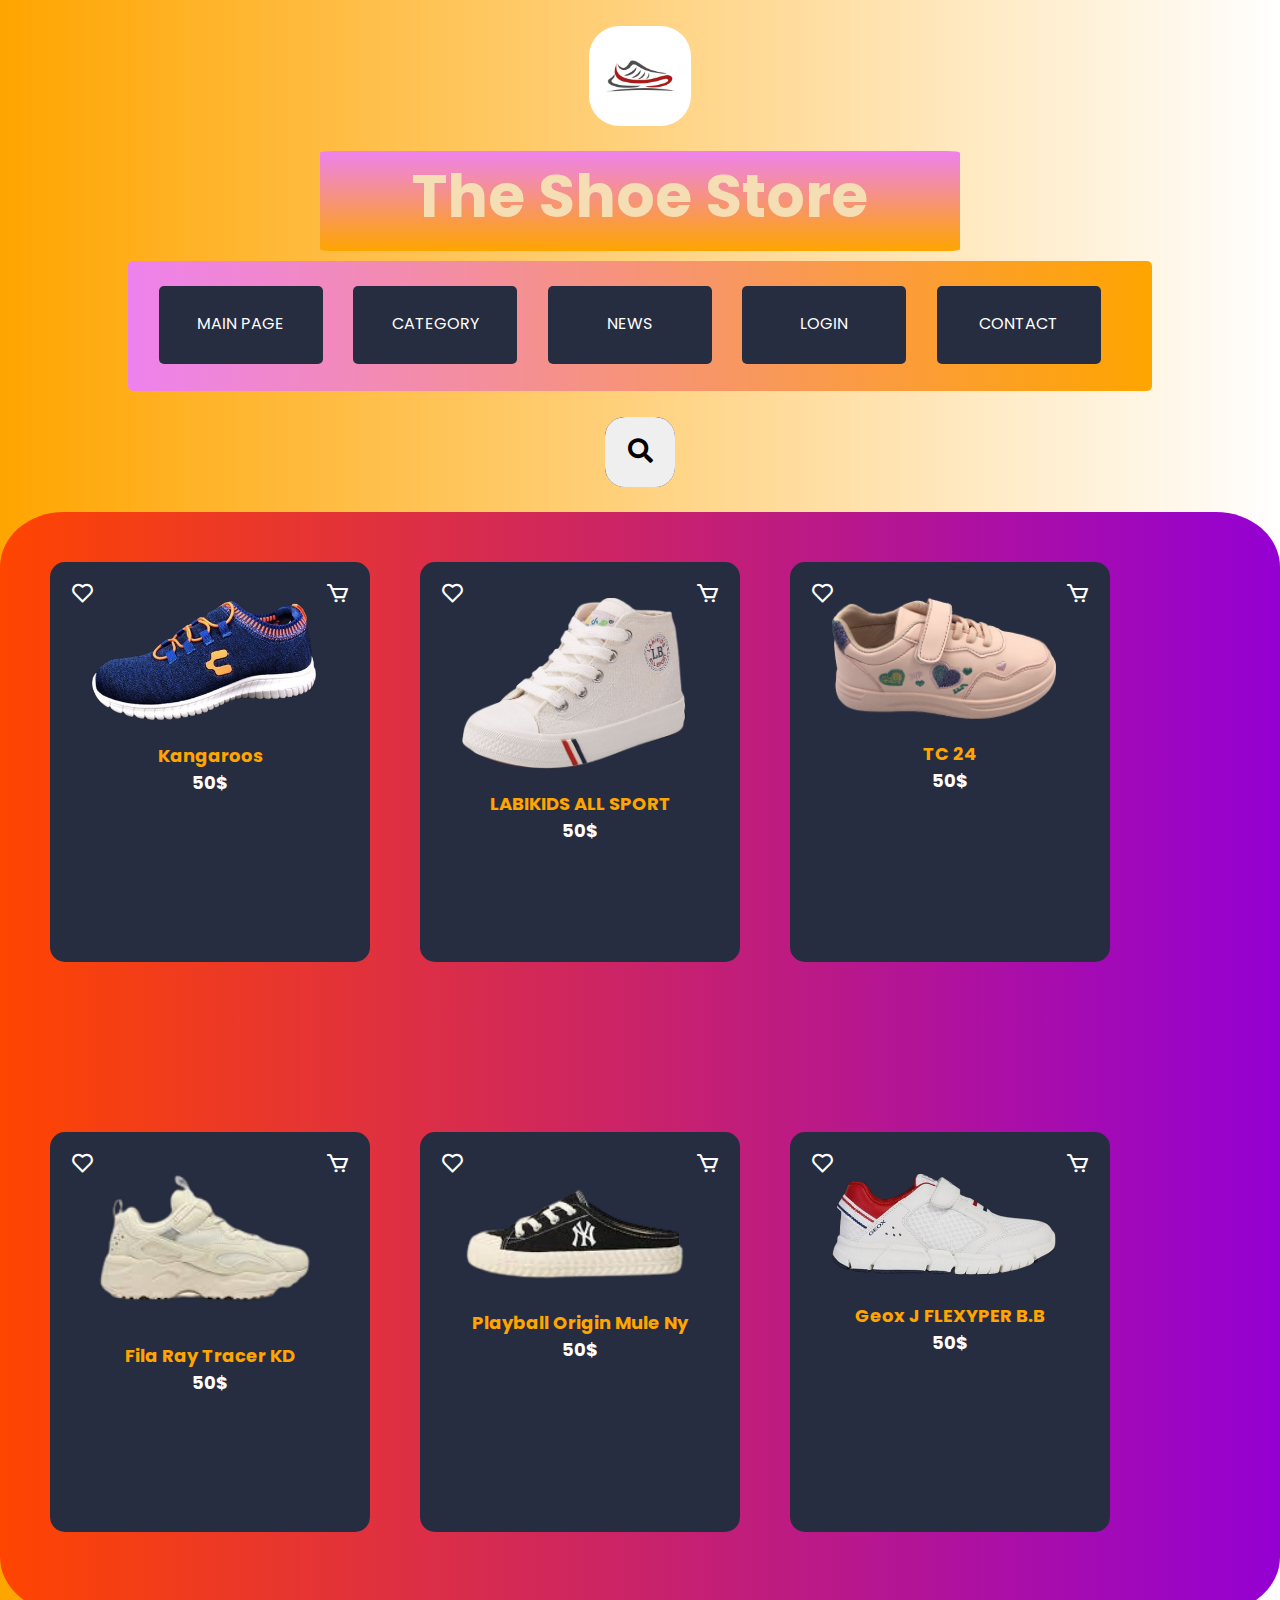
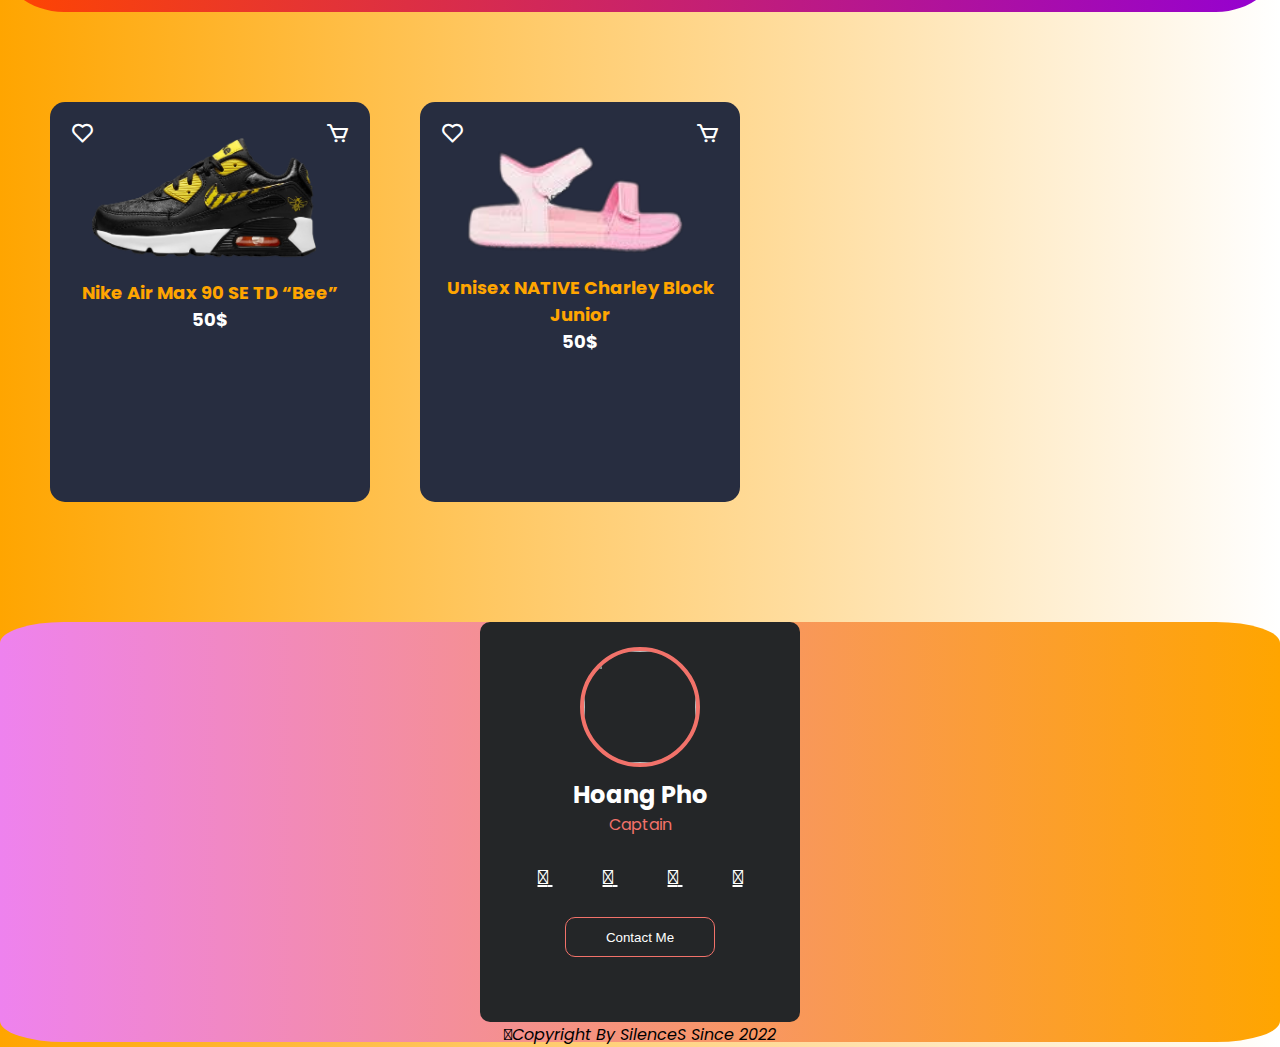
==== PAGE/Children-Page.html @ 495cd7e1 "first-commit" ====
<!DOCTYPE html>
<html>
<head>
	<meta charset="utf-8">
	<meta name="viewport" content="width=device-width, initial-scale=1">
	<title>Children</title>
	<link rel="stylesheet" type="text/css" href="../CSS/style.css">
	<link href='https://unpkg.com/boxicons@2.1.2/css/boxicons.min.css' rel='stylesheet'>
	<script src="https://kit.fontawesome.com/a3de718756.js" crossorigin="anonymous"></script>
	<script src=
"https://ajax.googleapis.com/ajax/libs/jquery/3.3.1/jquery.min.js">
	</script>
</head>
<body>
	<div class="banner">
		
	</div>
	<div class="header">
		<h1>The Shoe Store</h1>
	</div>

	<div class="menu">
		<div class="menu_mainpage">
			<p> <a href="../index.html">MAIN PAGE</a></p>
		</div>

		<div class="menu_category">
			<p> <a href="#">CATEGORY</a></p>
			<p class="menu_category_item"> <a href="Men-Page.html">Men</a></p>
			<p class="menu_category_item"> <a href="Women-Page.html">Women</a></p>
			<p class="menu_category_item"> <a href="Children-Page.html">Children</a></p>
		</div>

		<div class="menu_news">
			<p> <a href="News-Page1.html">NEWS</a></p>
		</div>

		<div class="menu_login">
			<p> <a href="#">LOGIN</a></p>
			<p class="menu_login_item"> <a href="Login.html">Login</a></p>
			<p class="menu_login_item"> <a href="Register.html">Register</a></p>
		</div>

		<div class="menu_contact">
			<p><a href="#">CONTACT</a></p>
		</div>
		
	</div>

	<div class="search">
		<div class="search_box">
		<input class="search_box_input" type="text" name="">
		<button class="search_box_btn">
			<i class="fas fa-search"></i>
		</button>
	</div>
	</div>

	

	<div class="product">
		<div class="card">
				<div class="card_heart">
					<i class='bx bx-heart'></i>
				</div>
				<div class="card_cart">
					<i class='bx bx-cart'></i>
				</div>
				<div class="card_img">
					<img src="../IMG/Children/Kid-Product1.png" alt="">
				</div>
				<div class="card_title">
					Kangaroos
				</div>
				<div class="card_price">
					50$
				</div>
				<div class="card_size">
					<h3>Size:</h3>
					<span>6</span>
					<span>7</span>
					<span>8</span>
					<span>9</span>
				</div>
				<div class="card_color">
					<h3>Color:</h3>
					<span class="card_color-green"></span>
					<span class="card_color-red"></span>
					<span class="card_color-black"></span>
				</div>
				<div class="card_action">
					<button>Buy Now</button>
					<button>Add Carts</button>
			</div>	
		</div>
		<div class="card">
				<div class="card_heart">
					<i class='bx bx-heart'></i>
				</div>
				<div class="card_cart">
					<i class='bx bx-cart'></i>
				</div>
				<div class="card_img">
					<img src="../IMG/Children/Kid-Product2.png" alt="">
				</div>
				<div class="card_title">
					LABIKIDS ALL SPORT
				</div>
				<div class="card_price">
					50$
				</div>
				<div class="card_size">
					<h3>Size:</h3>
					<span>6</span>
					<span>7</span>
					<span>8</span>
					<span>9</span>
				</div>
				<div class="card_color">
					<h3>Color:</h3>
					<span class="card_color-green"></span>
					<span class="card_color-red"></span>
					<span class="card_color-black"></span>
				</div>
				<div class="card_action">
					<button>Buy Now</button>
					<button>Add Carts</button>
			</div>	
		</div>
		<div class="card">
				<div class="card_heart">
					<i class='bx bx-heart'></i>
				</div>
				<div class="card_cart">
					<i class='bx bx-cart'></i>
				</div>
				<div class="card_img">
					<img src="../IMG/Children/Kid-Product3.png" alt="">
				</div>
				<div class="card_title">
					TC 24
				</div>
				<div class="card_price">
					50$
				</div>
				<div class="card_size">
					<h3>Size:</h3>
					<span>6</span>
					<span>7</span>
					<span>8</span>
					<span>9</span>
				</div>
				<div class="card_color">
					<h3>Color:</h3>
					<span class="card_color-green"></span>
					<span class="card_color-red"></span>
					<span class="card_color-black"></span>
				</div>
				<div class="card_action">
					<button>Buy Now</button>
					<button>Add Carts</button>
			</div>	
		</div>
		<div class="card">
				<div class="card_heart">
					<i class='bx bx-heart'></i>
				</div>
				<div class="card_cart">
					<i class='bx bx-cart'></i>
				</div>
				<div class="card_img">
					<img src="../IMG/Children/Kid-Product4.png" alt="">
				</div>
				<div class="card_title">
					Fila Ray Tracer KD
				</div>
				<div class="card_price">
					50$
				</div>
				<div class="card_size">
					<h3>Size:</h3>
					<span>6</span>
					<span>7</span>
					<span>8</span>
					<span>9</span>
				</div>
				<div class="card_color">
					<h3>Color:</h3>
					<span class="card_color-green"></span>
					<span class="card_color-red"></span>
					<span class="card_color-black"></span>
				</div>
				<div class="card_action">
					<button>Buy Now</button>
					<button>Add Carts</button>
			</div>	
		</div>
		<div class="card">
				<div class="card_heart">
					<i class='bx bx-heart'></i>
				</div>
				<div class="card_cart">
					<i class='bx bx-cart'></i>
				</div>
				<div class="card_img">
					<img src="../IMG/Children/Kid-Product5.png" alt="">
				</div>
				<div class="card_title">
					Playball Origin Mule Ny
				</div>
				<div class="card_price">
					50$
				</div>
				<div class="card_size">
					<h3>Size:</h3>
					<span>6</span>
					<span>7</span>
					<span>8</span>
					<span>9</span>
				</div>
				<div class="card_color">
					<h3>Color:</h3>
					<span class="card_color-green"></span>
					<span class="card_color-red"></span>
					<span class="card_color-black"></span>
				</div>
				<div class="card_action">
					<button>Buy Now</button>
					<button>Add Carts</button>
			</div>	
		</div>
		<div class="card">
				<div class="card_heart">
					<i class='bx bx-heart'></i>
				</div>
				<div class="card_cart">
					<i class='bx bx-cart'></i>
				</div>
				<div class="card_img">
					<img src="../IMG/Children/Kid-Product6.png" alt="">
				</div>
				<div class="card_title">
					Geox J FLEXYPER B.B
				</div>
				<div class="card_price">
					50$
				</div>
				<div class="card_size">
					<h3>Size:</h3>
					<span>6</span>
					<span>7</span>
					<span>8</span>
					<span>9</span>
				</div>
				<div class="card_color">
					<h3>Color:</h3>
					<span class="card_color-green"></span>
					<span class="card_color-red"></span>
					<span class="card_color-black"></span>
				</div>
				<div class="card_action">
					<button>Buy Now</button>
					<button>Add Carts</button>
			</div>	
		</div>
		<div class="card">
				<div class="card_heart">
					<i class='bx bx-heart'></i>
				</div>
				<div class="card_cart">
					<i class='bx bx-cart'></i>
				</div>
				<div class="card_img">
					<img src="../IMG/Children/Kid-Product7.png" alt="">
				</div>
				<div class="card_title">
					Nike Air Max 90 SE TD “Bee”
				</div>
				<div class="card_price">
					50$
				</div>
				<div class="card_size">
					<h3>Size:</h3>
					<span>6</span>
					<span>7</span>
					<span>8</span>
					<span>9</span>
				</div>
				<div class="card_color">
					<h3>Color:</h3>
					<span class="card_color-green"></span>
					<span class="card_color-red"></span>
					<span class="card_color-black"></span>
				</div>
				<div class="card_action">
					<button>Buy Now</button>
					<button>Add Carts</button>
			</div>	
		</div>
		<div class="card">
				<div class="card_heart">
					<i class='bx bx-heart'></i>
				</div>
				<div class="card_cart">
					<i class='bx bx-cart'></i>
				</div>
				<div class="card_img">
					<img src="../IMG/Children/Kid-Product8.png" alt="">
				</div>
				<div class="card_title">
					Unisex NATIVE Charley Block Junior
				</div>
				<div class="card_price">
					50$
				</div>
				<div class="card_size">
					<h3>Size:</h3>
					<span>6</span>
					<span>7</span>
					<span>8</span>
					<span>9</span>
				</div>
				<div class="card_color">
					<h3>Color:</h3>
					<span class="card_color-green"></span>
					<span class="card_color-red"></span>
					<span class="card_color-black"></span>
				</div>
				<div class="card_action">
					<button>Buy Now</button>
					<button>Add Carts</button>
			</div>	
		</div>
	</div>

	<div class="clear"></div>

	<div class="footer">
		<div class="copyright">
		<div class="card_infor">
			<img src="../IMG/Profile1.jpg">
		</div>
		<h2>Hoang Pho</h2>
		<p class="job">Captain</p>
		<div class="card_social">
			<a href="">
				<i class="fa-brands fa-facebook"></i>
			</a>
			<a href="">
				<i class="fa-brands fa-github"></i>
			</a>
			<a href="">
				<i class="fa-brands fa-youtube"></i>
			</a>
			<a href="">
				<i class="fa-brands fa-tiktok"></i>
			</a>
		</div>
		<button>Contact Me</button>
	</div>
	

		<div class="invisible">
			<i class="fa-solid fa-copyright">Copyright By SilenceS Since 2022</i>
		</div>

</body>
	<script type="text/javascript" src="../JS/app.js"></script>
<footer>
<link rel="stylesheet" href="https://use.fontawesome.com/releases/v5.15.4/css/all.css" />
<script src="https://ajax.googleapis.com/ajax/libs/jquery/3.5.1/jquery.min.js"></script>
<script>

var offset = 500;
var duration = 750;
$(function(){
$(window).scroll(function () {
if ($(this).scrollTop() > offset)
$('#top-up').fadeIn(duration);else
$('#top-up').fadeOut(duration);
});
$('#top-up').click(function () {
$('body,html').animate({scrollTop: 0}, duration);
});
});
</script>
<div title="Về đầu trang" id="top-up">
<i class="fas fa-arrow-circle-up"></i></div>
</footer>
</html>
---- CSS/style.css ----
@import url('https://fonts.googleapis.com/css2?family=Poppins:wght@200;500&display=swap');
:root {
    --primary-color: orange;
}

* {
    margin: 0;
    padding: 0;
    box-sizing: border-box;
}

body {
    height: 100vh;
    background: linear-gradient(to right, orange, white);
    font-family: "Poppins";
}

.header {
    height: 100px;
    width: 50%;
    text-align: center;
    font-size: 30px;
    border-radius: 2%;
    margin: 0 auto;
    background: linear-gradient(to bottom, violet, orange);
    color: wheat;
    margin-top: 2%;
    border: 1px;
}

.banner {
    background-image: url("../IMG/Logo.jpg");
    background-repeat: no-repeat;
    background-size: 100% 100px;
    width: 8%;
    height: 100px;
    border-radius: 30%;
    margin: 0 auto;
    margin-top: 2%;
}

.product {
    height: 1100px;
    width: 100%;
    background: linear-gradient(to right, orangered, darkviolet);
    margin: 0 auto;
    margin-top: 2%;
    margin-bottom: 2%;
    border-radius: 5%;
}

.menu {
    width: 80%;
    margin: 0 auto;
    margin-top: 10px;
    border: 1px;
    height: 130px;
    background: linear-gradient(to left, orange, violet);
    border-radius: 5px;
}

.menu_mainpage,
.menu_category,
.menu_login,
.menu_news,
.menu_contact {
    border: 1px;
    margin: 0 auto;
    margin-left: 3%;
    margin-top: 25px;
    height: 60%;
    width: 16%;
    background: #272d40;
    float: left;
    border-radius: 5px;
    text-align: center;
}

.menu_contact {
    cursor: pointer;
    text-decoration: none;
    color: white;
    background-size: 100px;
}

.menu a {
    text-decoration: none;
    color: white;
    background-size: 100px;
}

.menu p {
    margin-top: 25px;
}

a:hover {
    background: linear-gradient(to right, orange, violet);
    color: whitesmoke;
}

.search {
    display: flex;
    align-items: center;
    justify-content: center;
    margin-top: 2%;
}

.search_box {
    background: #272d40;
    width: 70px;
    height: 70px;
    overflow: hidden;
    position: relative;
    border-radius: 20px;
    transition: all 0.5s ease;
}

.search_box_btn {
    position: absolute;
    right: 0;
    top: 0;
    width: 70px;
    height: 70px;
    border-radius: 15px;
    font-size: 25px;
    border: none;
    outline: none;
    cursor: pointer;
}

.search_box_input {
    width: 100%;
    height: 100%;
    border-radius: 5px;
    background: transparent;
    color: white;
    padding: 20px 100px 20px 20px;
    font-size: 35px;
    outline: none;
}

.search_box.open {
    width: 400px;
}

.card {
    margin: 120px auto;
    width: 320px;
    height: 400px;
    background: #272d40;
    padding: 20px;
    border-radius: 15px;
    color: white;
    position: relative;
    float: left;
    margin-left: 50px;
    margin-top: 50px;
}

.card_heart,
.card_cart {
    font-size: 25px;
    position: absolute;
    left: 20px;
    top: 15px;
    cursor: pointer;
}

.card_cart {
    left: unset;
    right: 20px;
}

.card_img {
    width: 80%;
    transition: 0.5s;
    transition-delay: 0.2s;
}

.card_img img {
    margin-top: 7%;
    margin-left: 10%;
    width: 100%;
    height: 100%;
    object-fit: cover;
}

.card_title,
.card_price {
    font-size: 18px;
    font-weight: bold;
    text-align: center;
    transition: 0.5s;
    transition-delay: 0.4s;
}

.card_title {
    color: var(--primary-color);
    margin-top: 5%;
}

.card_size,
.card_color {
    display: flex;
    align-items: center;
    margin-bottom: 10px;
}

.card_size span {
    padding: 2px 5px;
    background: white;
    color: black;
    border-radius: 5px;
    margin: 0 2px;
    cursor: pointer;
}

.card_color span {
    width: 15px;
    height: 15px;
    border-radius: 50%;
    margin: 0 5px;
    cursor: pointer;
}

.card_color-green {
    background: green;
}

.card_color-red {
    background: red;
}

.card_color-black {
    background: black;
}

.card_action button {
    background: var(--primary-color);
    border: none;
    outline: none;
    color: white;
    padding: 10px 20px;
    border-radius: 5px;
    font-weight: bold;
    cursor: pointer;
    margin-right: 5px;
    transition: 0.25s;
}

.menu_login:hover .menu_login_item {
    visibility: visible;
    opacity: 100;
    padding: 0px;
    background-color: #272d40;
    border-radius: 5px;
}

.menu_login_item {
    visibility: hidden;
    opacity: 0;
    transition: 0.5s;
    transition-delay: 0.4s;
    height: 30px;
}

.menu_category:hover .menu_category_item {
    visibility: visible;
    opacity: 100;
    padding: 0px;
    background-color: #272d40;
    border-radius: 5px;
}

.menu_category_item {
    visibility: hidden;
    opacity: 0;
    transition: 0.5s;
    transition-delay: 0.4s;
    height: 30px;
}

.card:hover .card_img {
    transform: translateY(-80px) rotate(-20deg);
}

.card:hover .card_title,
.card:hover .card_price {
    transform: translate(-2px, -72px);
}

.card:hover .card_price {
    transform: translate(-122px, -72px);
}

.card_size {
    margin-top: 150px;
}

.card_action button:hover {
    transform: scale(0.9);
}

.card_size,
.card_color,
.card_action {
    visibility: hidden;
    opacity: 0;
    transition: 0.5s;
    transition-delay: 0.4s;
}

.card:hover .card_size,
.card:hover .card_color,
.card:hover .card_action {
    visibility: visible;
    opacity: 100;
}

.card:hover .card_size {
    margin-top: -30px;
}

.clear {
    clear: both;
}

:root {
    --primary-color2: #f2726a;
}

.footer {
    background: linear-gradient(to right, violet, orange);
    border-radius: 5%;
}

.copyright {
    background: #242628;
    width: 320px;
    height: 400px;
    border-radius: 10px;
    align-items: center;
    text-align: center;
    margin: 0 auto;
    /* margin-bottom: 10px; */
    color: white;
    overflow: hidden;
}

img {
    object-fit: cover;
    width: 100%;
    height: 100%;
    object-position: center;
}

.card_infor {
    width: 120px;
    height: 120px;
    border: 4px solid var(--primary-color2);
    border-radius: 50%;
    overflow: hidden;
    margin: 0 auto;
    transform: translateY(25px);
    transition: 0.5s;
}

.copyright h2 {
    margin-top: 35px;
}

.card_social {
    margin: 25px 0;
}

.card_social a {
    color: white;
    margin: 20px 25px;
    font-size: 20px;
}

.card_social a:hover {
    color: #f2726a;
    border-radius: 15px;
}

.job {
    color: var(--primary-color2);
}

.copyright button {
    width: 150px;
    height: 40px;
    border: 1px solid var(--primary-color2);
    background: transparent;
    color: white;
    border-radius: 10px;
    cursor: pointer;
}

.copyright button:hover {
    background: #f2726a;
}

.card_infor:hover {
    width: 100%;
    height: 100%;
    border-radius: unset;
    transform: unset;
    border: none;
}

.invisible {
    height: 20px;
    width: 100%;
    border: 1px;
    text-align: center;
}

.news1 {
    height: 300px;
    width: 80%;
    background: linear-gradient(to top, violet, orange);
    margin: 0 auto;
    margin-top: 5%;
    margin-bottom: 2%;
    border-radius: 5%;
    border: 1px dotted darkviolet;
}

.card_news img {
    margin-left: 25%;
    width: 20%;
    height: 300px;
    border: 1px dashed white;
    float: left;
    margin-top: 0%;
    border-radius: 10%;
}

.news_infor {
    float: right;
    width: 30%;
    margin-right: 25%;
    text-align: right;
    color: black;
}

.news_infor a {
    text-decoration: none;
    color: wheat;
}

.loginform {
    height: 100vh;
    background: linear-gradient(to right, orangered, darkviolet);
    display: flex;
    justify-content: center;
    align-items: center;
    border-radius: 5%;
}

.container {
    width: 400px;
    border: none;
    border-radius: 10px;
    background: white;
    padding: 40px;
}

.container h1 {
    text-align: center;
}

.form-control {
    width: 100%;
    position: relative;
    margin-top: 40px;
}

.form-control input {
    width: 100%;
    font-size: 16px;
    border: none;
    outline: none;
    border-bottom: 2px solid #adadad;
}

:root {
    --success-color: #2691d9;
    --error-color: #e74c3c;
}

.form-control span {
    border-bottom: 3px solid var(--success-color);
    position: absolute;
    left: 0;
    top: 21px;
    width: 0;
    transition: 0.3s;
}

.form-control input:focus~span {
    width: 100%;
}

.form-control.error small {
    color: var(--error-color);
}

.form-control.error input {
    border-bottom: 2px solid var(--error-color);
}

.btn-submit {
    width: 100%;
    height: 50px;
    border-radius: 25px;
    border: none;
    outline: none;
    background: var(--success-color);
    color: white;
    font-size: 18px;
    font-weight: bold;
    margin: 25px 0;
    cursor: pointer;
    transition: 0.3s;
}

.btn-submit:hover {
    background: #08609a;
}

.signup-link {
    text-align: center;
}

.signup-link a {
    color: var(--success-color);
    text-decoration: none;
    cursor: pointer;
}

.signup-link a:hover {
    text-decoration: underline;
}

#top-up {
    font-size: 3rem;
    cursor: pointer;
    position: fixed;
    z-index: 9999;
    color: #004993;
    bottom: 20px;
    right: 15px;
    display: none;
}

#top-up:hover {
    color: #333
}

@media (max-width:768px) {
    .header h1 {
        font-size: 2rem;
    }
    .menu a {
        font-size: 0.5rem;
        display: inline-block
    }
}
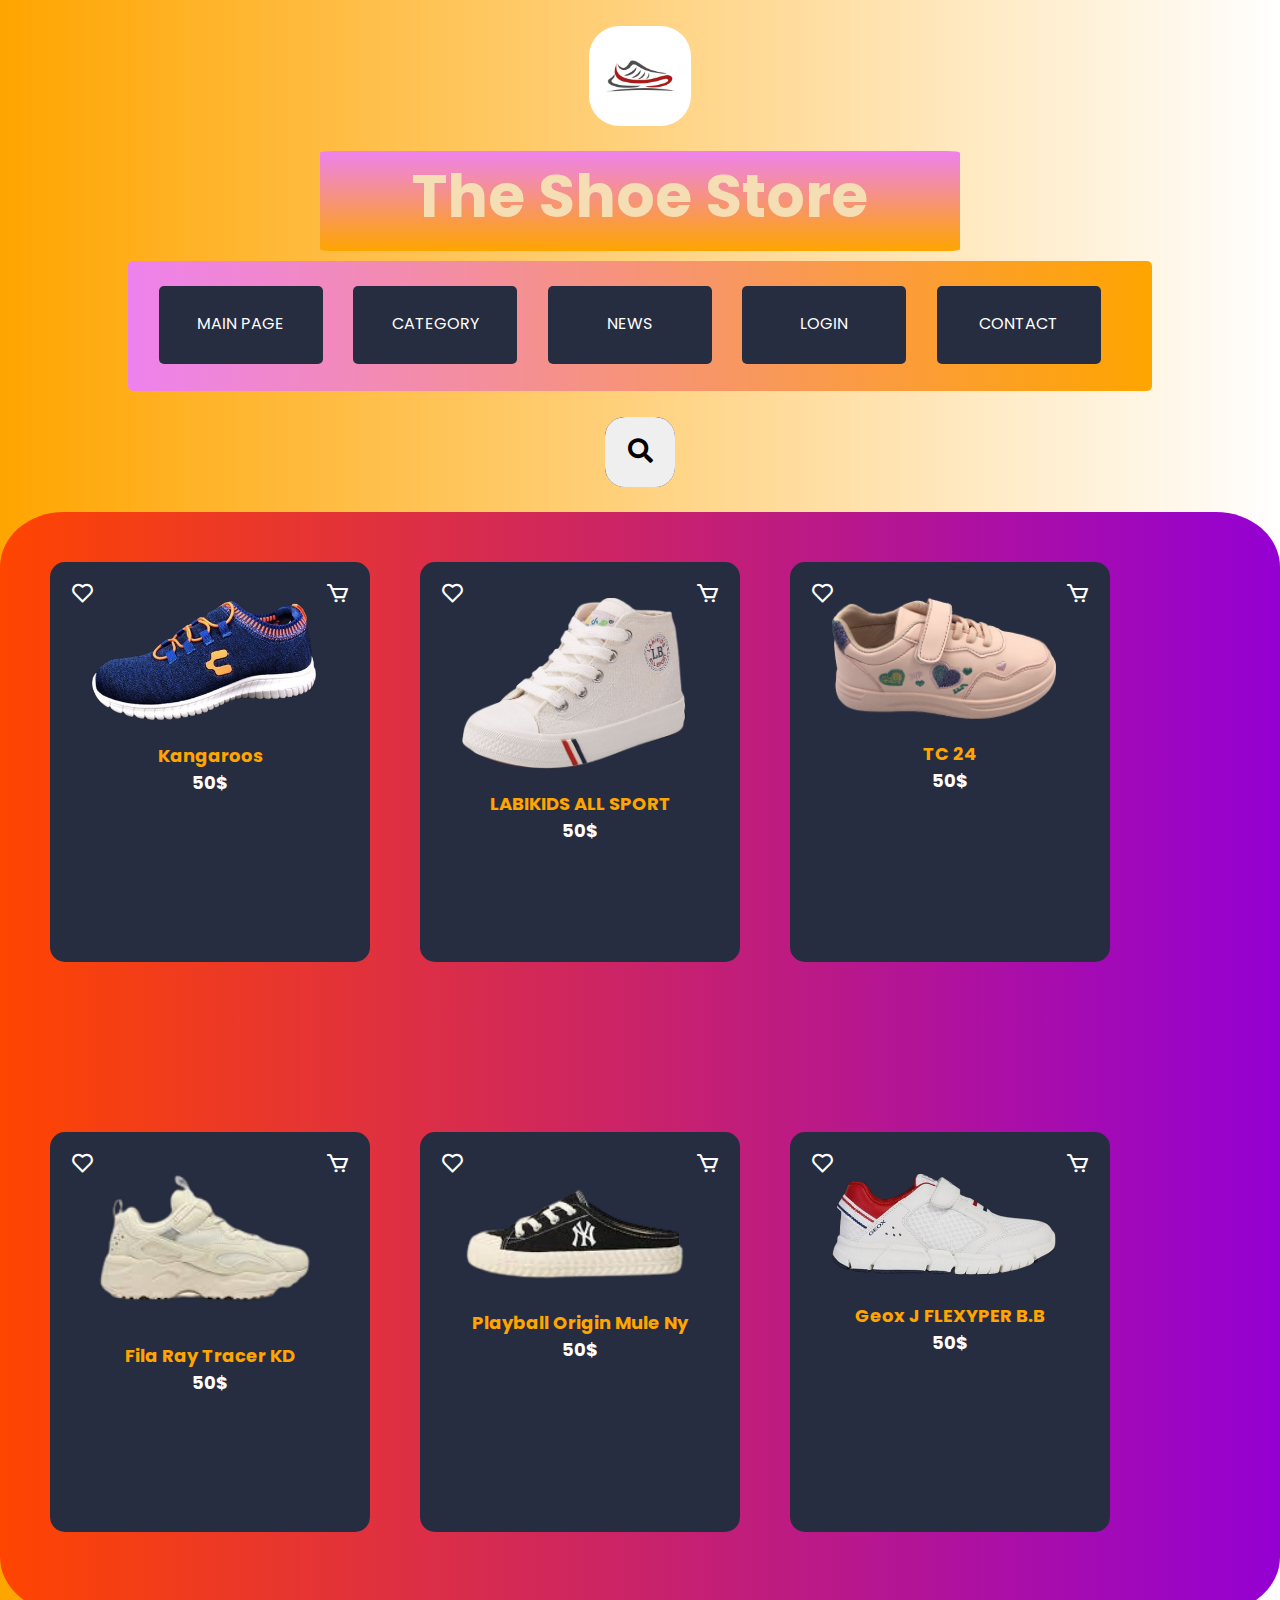
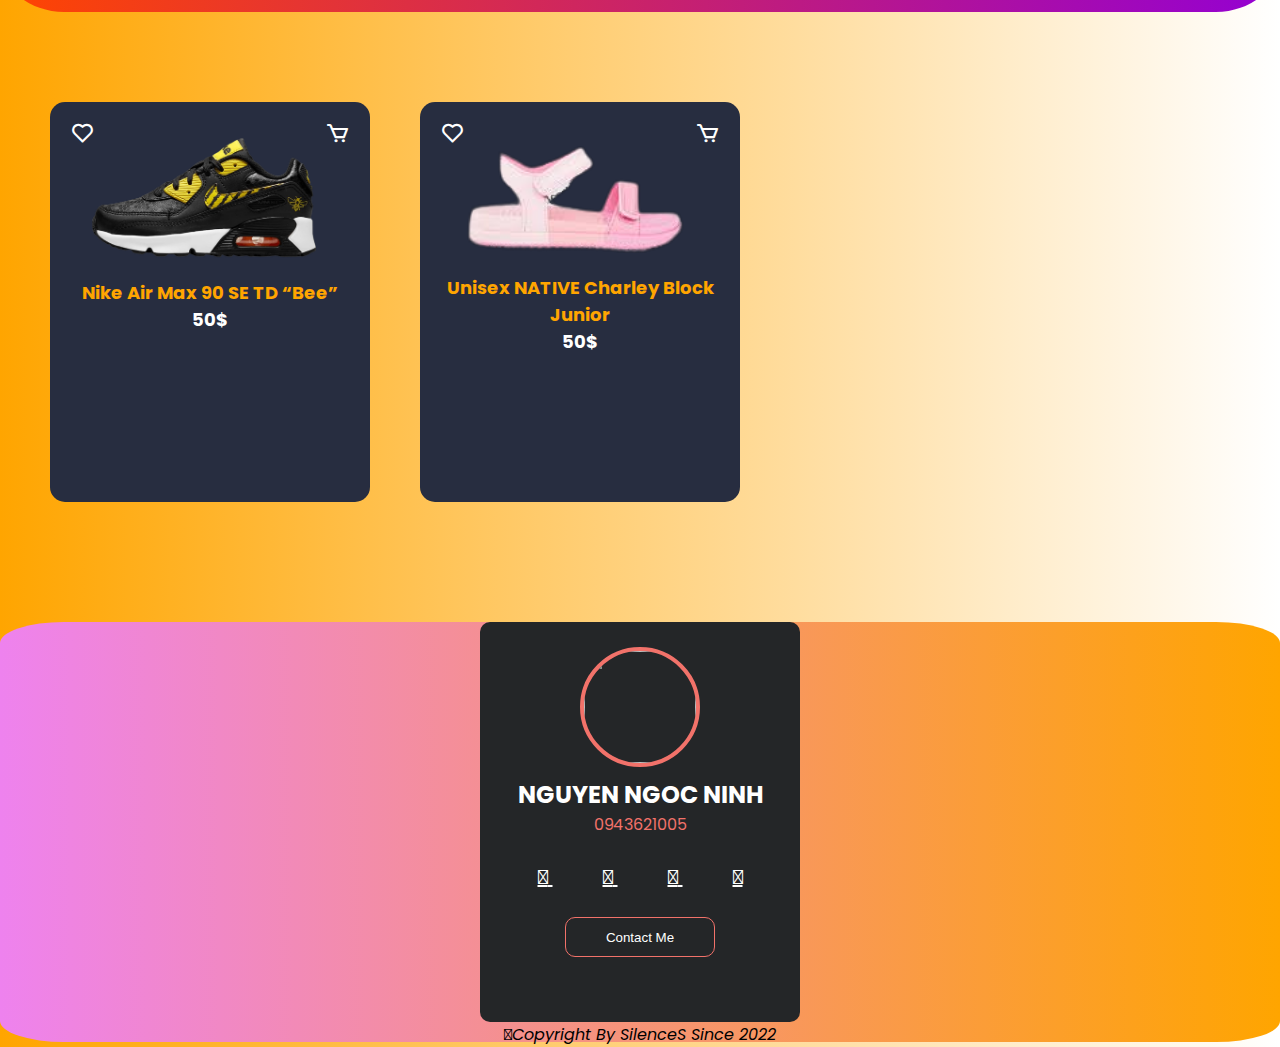
==== commit 29545021: "first-commit" ====
--- a/PAGE/Children-Page.html
+++ b/PAGE/Children-Page.html
@@ -1,390 +1,393 @@
 <!DOCTYPE html>
 <html>
+
 <head>
-	<meta charset="utf-8">
-	<meta name="viewport" content="width=device-width, initial-scale=1">
-	<title>Children</title>
-	<link rel="stylesheet" type="text/css" href="../CSS/style.css">
-	<link href='https://unpkg.com/boxicons@2.1.2/css/boxicons.min.css' rel='stylesheet'>
-	<script src="https://kit.fontawesome.com/a3de718756.js" crossorigin="anonymous"></script>
-	<script src=
-"https://ajax.googleapis.com/ajax/libs/jquery/3.3.1/jquery.min.js">
-	</script>
+    <meta charset="utf-8">
+    <meta name="viewport" content="width=device-width, initial-scale=1">
+    <title>Children</title>
+    <link rel="stylesheet" type="text/css" href="../CSS/style.css">
+    <link href='https://unpkg.com/boxicons@2.1.2/css/boxicons.min.css' rel='stylesheet'>
+    <script src="https://kit.fontawesome.com/a3de718756.js" crossorigin="anonymous"></script>
+    <script src="https://ajax.googleapis.com/ajax/libs/jquery/3.3.1/jquery.min.js">
+    </script>
 </head>
+
 <body>
-	<div class="banner">
-		
-	</div>
-	<div class="header">
-		<h1>The Shoe Store</h1>
-	</div>
-
-	<div class="menu">
-		<div class="menu_mainpage">
-			<p> <a href="../index.html">MAIN PAGE</a></p>
-		</div>
-
-		<div class="menu_category">
-			<p> <a href="#">CATEGORY</a></p>
-			<p class="menu_category_item"> <a href="Men-Page.html">Men</a></p>
-			<p class="menu_category_item"> <a href="Women-Page.html">Women</a></p>
-			<p class="menu_category_item"> <a href="Children-Page.html">Children</a></p>
-		</div>
-
-		<div class="menu_news">
-			<p> <a href="News-Page1.html">NEWS</a></p>
-		</div>
-
-		<div class="menu_login">
-			<p> <a href="#">LOGIN</a></p>
-			<p class="menu_login_item"> <a href="Login.html">Login</a></p>
-			<p class="menu_login_item"> <a href="Register.html">Register</a></p>
-		</div>
-
-		<div class="menu_contact">
-			<p><a href="#">CONTACT</a></p>
-		</div>
-		
-	</div>
-
-	<div class="search">
-		<div class="search_box">
-		<input class="search_box_input" type="text" name="">
-		<button class="search_box_btn">
+    <div class="banner">
+
+    </div>
+    <div class="header">
+        <h1>The Shoe Store</h1>
+    </div>
+
+    <div class="menu">
+        <div class="menu_mainpage">
+            <p> <a href="../index.html">MAIN PAGE</a></p>
+        </div>
+
+        <div class="menu_category">
+            <p> <a href="#">CATEGORY</a></p>
+            <p class="menu_category_item"> <a href="Men-Page.html">Men</a></p>
+            <p class="menu_category_item"> <a href="Women-Page.html">Women</a></p>
+            <p class="menu_category_item"> <a href="Children-Page.html">Children</a></p>
+        </div>
+
+        <div class="menu_news">
+            <p> <a href="News-Page1.html">NEWS</a></p>
+        </div>
+
+        <div class="menu_login">
+            <p> <a href="#">LOGIN</a></p>
+            <p class="menu_login_item"> <a href="Login.html">Login</a></p>
+            <p class="menu_login_item"> <a href="Register.html">Register</a></p>
+        </div>
+
+        <div class="menu_contact">
+            <p><a href="#">CONTACT</a></p>
+        </div>
+
+    </div>
+
+    <div class="search">
+        <div class="search_box">
+            <input class="search_box_input" type="text" name="">
+            <button class="search_box_btn">
 			<i class="fas fa-search"></i>
 		</button>
-	</div>
-	</div>
-
-	
-
-	<div class="product">
-		<div class="card">
-				<div class="card_heart">
-					<i class='bx bx-heart'></i>
-				</div>
-				<div class="card_cart">
-					<i class='bx bx-cart'></i>
-				</div>
-				<div class="card_img">
-					<img src="../IMG/Children/Kid-Product1.png" alt="">
-				</div>
-				<div class="card_title">
-					Kangaroos
-				</div>
-				<div class="card_price">
-					50$
-				</div>
-				<div class="card_size">
-					<h3>Size:</h3>
-					<span>6</span>
-					<span>7</span>
-					<span>8</span>
-					<span>9</span>
-				</div>
-				<div class="card_color">
-					<h3>Color:</h3>
-					<span class="card_color-green"></span>
-					<span class="card_color-red"></span>
-					<span class="card_color-black"></span>
-				</div>
-				<div class="card_action">
-					<button>Buy Now</button>
-					<button>Add Carts</button>
-			</div>	
-		</div>
-		<div class="card">
-				<div class="card_heart">
-					<i class='bx bx-heart'></i>
-				</div>
-				<div class="card_cart">
-					<i class='bx bx-cart'></i>
-				</div>
-				<div class="card_img">
-					<img src="../IMG/Children/Kid-Product2.png" alt="">
-				</div>
-				<div class="card_title">
-					LABIKIDS ALL SPORT
-				</div>
-				<div class="card_price">
-					50$
-				</div>
-				<div class="card_size">
-					<h3>Size:</h3>
-					<span>6</span>
-					<span>7</span>
-					<span>8</span>
-					<span>9</span>
-				</div>
-				<div class="card_color">
-					<h3>Color:</h3>
-					<span class="card_color-green"></span>
-					<span class="card_color-red"></span>
-					<span class="card_color-black"></span>
-				</div>
-				<div class="card_action">
-					<button>Buy Now</button>
-					<button>Add Carts</button>
-			</div>	
-		</div>
-		<div class="card">
-				<div class="card_heart">
-					<i class='bx bx-heart'></i>
-				</div>
-				<div class="card_cart">
-					<i class='bx bx-cart'></i>
-				</div>
-				<div class="card_img">
-					<img src="../IMG/Children/Kid-Product3.png" alt="">
-				</div>
-				<div class="card_title">
-					TC 24
-				</div>
-				<div class="card_price">
-					50$
-				</div>
-				<div class="card_size">
-					<h3>Size:</h3>
-					<span>6</span>
-					<span>7</span>
-					<span>8</span>
-					<span>9</span>
-				</div>
-				<div class="card_color">
-					<h3>Color:</h3>
-					<span class="card_color-green"></span>
-					<span class="card_color-red"></span>
-					<span class="card_color-black"></span>
-				</div>
-				<div class="card_action">
-					<button>Buy Now</button>
-					<button>Add Carts</button>
-			</div>	
-		</div>
-		<div class="card">
-				<div class="card_heart">
-					<i class='bx bx-heart'></i>
-				</div>
-				<div class="card_cart">
-					<i class='bx bx-cart'></i>
-				</div>
-				<div class="card_img">
-					<img src="../IMG/Children/Kid-Product4.png" alt="">
-				</div>
-				<div class="card_title">
-					Fila Ray Tracer KD
-				</div>
-				<div class="card_price">
-					50$
-				</div>
-				<div class="card_size">
-					<h3>Size:</h3>
-					<span>6</span>
-					<span>7</span>
-					<span>8</span>
-					<span>9</span>
-				</div>
-				<div class="card_color">
-					<h3>Color:</h3>
-					<span class="card_color-green"></span>
-					<span class="card_color-red"></span>
-					<span class="card_color-black"></span>
-				</div>
-				<div class="card_action">
-					<button>Buy Now</button>
-					<button>Add Carts</button>
-			</div>	
-		</div>
-		<div class="card">
-				<div class="card_heart">
-					<i class='bx bx-heart'></i>
-				</div>
-				<div class="card_cart">
-					<i class='bx bx-cart'></i>
-				</div>
-				<div class="card_img">
-					<img src="../IMG/Children/Kid-Product5.png" alt="">
-				</div>
-				<div class="card_title">
-					Playball Origin Mule Ny
-				</div>
-				<div class="card_price">
-					50$
-				</div>
-				<div class="card_size">
-					<h3>Size:</h3>
-					<span>6</span>
-					<span>7</span>
-					<span>8</span>
-					<span>9</span>
-				</div>
-				<div class="card_color">
-					<h3>Color:</h3>
-					<span class="card_color-green"></span>
-					<span class="card_color-red"></span>
-					<span class="card_color-black"></span>
-				</div>
-				<div class="card_action">
-					<button>Buy Now</button>
-					<button>Add Carts</button>
-			</div>	
-		</div>
-		<div class="card">
-				<div class="card_heart">
-					<i class='bx bx-heart'></i>
-				</div>
-				<div class="card_cart">
-					<i class='bx bx-cart'></i>
-				</div>
-				<div class="card_img">
-					<img src="../IMG/Children/Kid-Product6.png" alt="">
-				</div>
-				<div class="card_title">
-					Geox J FLEXYPER B.B
-				</div>
-				<div class="card_price">
-					50$
-				</div>
-				<div class="card_size">
-					<h3>Size:</h3>
-					<span>6</span>
-					<span>7</span>
-					<span>8</span>
-					<span>9</span>
-				</div>
-				<div class="card_color">
-					<h3>Color:</h3>
-					<span class="card_color-green"></span>
-					<span class="card_color-red"></span>
-					<span class="card_color-black"></span>
-				</div>
-				<div class="card_action">
-					<button>Buy Now</button>
-					<button>Add Carts</button>
-			</div>	
-		</div>
-		<div class="card">
-				<div class="card_heart">
-					<i class='bx bx-heart'></i>
-				</div>
-				<div class="card_cart">
-					<i class='bx bx-cart'></i>
-				</div>
-				<div class="card_img">
-					<img src="../IMG/Children/Kid-Product7.png" alt="">
-				</div>
-				<div class="card_title">
-					Nike Air Max 90 SE TD “Bee”
-				</div>
-				<div class="card_price">
-					50$
-				</div>
-				<div class="card_size">
-					<h3>Size:</h3>
-					<span>6</span>
-					<span>7</span>
-					<span>8</span>
-					<span>9</span>
-				</div>
-				<div class="card_color">
-					<h3>Color:</h3>
-					<span class="card_color-green"></span>
-					<span class="card_color-red"></span>
-					<span class="card_color-black"></span>
-				</div>
-				<div class="card_action">
-					<button>Buy Now</button>
-					<button>Add Carts</button>
-			</div>	
-		</div>
-		<div class="card">
-				<div class="card_heart">
-					<i class='bx bx-heart'></i>
-				</div>
-				<div class="card_cart">
-					<i class='bx bx-cart'></i>
-				</div>
-				<div class="card_img">
-					<img src="../IMG/Children/Kid-Product8.png" alt="">
-				</div>
-				<div class="card_title">
-					Unisex NATIVE Charley Block Junior
-				</div>
-				<div class="card_price">
-					50$
-				</div>
-				<div class="card_size">
-					<h3>Size:</h3>
-					<span>6</span>
-					<span>7</span>
-					<span>8</span>
-					<span>9</span>
-				</div>
-				<div class="card_color">
-					<h3>Color:</h3>
-					<span class="card_color-green"></span>
-					<span class="card_color-red"></span>
-					<span class="card_color-black"></span>
-				</div>
-				<div class="card_action">
-					<button>Buy Now</button>
-					<button>Add Carts</button>
-			</div>	
-		</div>
-	</div>
-
-	<div class="clear"></div>
-
-	<div class="footer">
-		<div class="copyright">
-		<div class="card_infor">
-			<img src="../IMG/Profile1.jpg">
-		</div>
-		<h2>Hoang Pho</h2>
-		<p class="job">Captain</p>
-		<div class="card_social">
-			<a href="">
-				<i class="fa-brands fa-facebook"></i>
-			</a>
-			<a href="">
-				<i class="fa-brands fa-github"></i>
-			</a>
-			<a href="">
-				<i class="fa-brands fa-youtube"></i>
-			</a>
-			<a href="">
-				<i class="fa-brands fa-tiktok"></i>
-			</a>
-		</div>
-		<button>Contact Me</button>
-	</div>
-	
-
-		<div class="invisible">
-			<i class="fa-solid fa-copyright">Copyright By SilenceS Since 2022</i>
-		</div>
+        </div>
+    </div>
+
+
+
+    <div class="product">
+        <div class="card">
+            <div class="card_heart">
+                <i class='bx bx-heart'></i>
+            </div>
+            <div class="card_cart">
+                <i class='bx bx-cart'></i>
+            </div>
+            <div class="card_img">
+                <img src="../IMG/Children/Kid-Product1.png" alt="">
+            </div>
+            <div class="card_title">
+                Kangaroos
+            </div>
+            <div class="card_price">
+                50$
+            </div>
+            <div class="card_size">
+                <h3>Size:</h3>
+                <span>6</span>
+                <span>7</span>
+                <span>8</span>
+                <span>9</span>
+            </div>
+            <div class="card_color">
+                <h3>Color:</h3>
+                <span class="card_color-green"></span>
+                <span class="card_color-red"></span>
+                <span class="card_color-black"></span>
+            </div>
+            <div class="card_action">
+                <button>Buy Now</button>
+                <button>Add Carts</button>
+            </div>
+        </div>
+        <div class="card">
+            <div class="card_heart">
+                <i class='bx bx-heart'></i>
+            </div>
+            <div class="card_cart">
+                <i class='bx bx-cart'></i>
+            </div>
+            <div class="card_img">
+                <img src="../IMG/Children/Kid-Product2.png" alt="">
+            </div>
+            <div class="card_title">
+                LABIKIDS ALL SPORT
+            </div>
+            <div class="card_price">
+                50$
+            </div>
+            <div class="card_size">
+                <h3>Size:</h3>
+                <span>6</span>
+                <span>7</span>
+                <span>8</span>
+                <span>9</span>
+            </div>
+            <div class="card_color">
+                <h3>Color:</h3>
+                <span class="card_color-green"></span>
+                <span class="card_color-red"></span>
+                <span class="card_color-black"></span>
+            </div>
+            <div class="card_action">
+                <button>Buy Now</button>
+                <button>Add Carts</button>
+            </div>
+        </div>
+        <div class="card">
+            <div class="card_heart">
+                <i class='bx bx-heart'></i>
+            </div>
+            <div class="card_cart">
+                <i class='bx bx-cart'></i>
+            </div>
+            <div class="card_img">
+                <img src="../IMG/Children/Kid-Product3.png" alt="">
+            </div>
+            <div class="card_title">
+                TC 24
+            </div>
+            <div class="card_price">
+                50$
+            </div>
+            <div class="card_size">
+                <h3>Size:</h3>
+                <span>6</span>
+                <span>7</span>
+                <span>8</span>
+                <span>9</span>
+            </div>
+            <div class="card_color">
+                <h3>Color:</h3>
+                <span class="card_color-green"></span>
+                <span class="card_color-red"></span>
+                <span class="card_color-black"></span>
+            </div>
+            <div class="card_action">
+                <button>Buy Now</button>
+                <button>Add Carts</button>
+            </div>
+        </div>
+        <div class="card">
+            <div class="card_heart">
+                <i class='bx bx-heart'></i>
+            </div>
+            <div class="card_cart">
+                <i class='bx bx-cart'></i>
+            </div>
+            <div class="card_img">
+                <img src="../IMG/Children/Kid-Product4.png" alt="">
+            </div>
+            <div class="card_title">
+                Fila Ray Tracer KD
+            </div>
+            <div class="card_price">
+                50$
+            </div>
+            <div class="card_size">
+                <h3>Size:</h3>
+                <span>6</span>
+                <span>7</span>
+                <span>8</span>
+                <span>9</span>
+            </div>
+            <div class="card_color">
+                <h3>Color:</h3>
+                <span class="card_color-green"></span>
+                <span class="card_color-red"></span>
+                <span class="card_color-black"></span>
+            </div>
+            <div class="card_action">
+                <button>Buy Now</button>
+                <button>Add Carts</button>
+            </div>
+        </div>
+        <div class="card">
+            <div class="card_heart">
+                <i class='bx bx-heart'></i>
+            </div>
+            <div class="card_cart">
+                <i class='bx bx-cart'></i>
+            </div>
+            <div class="card_img">
+                <img src="../IMG/Children/Kid-Product5.png" alt="">
+            </div>
+            <div class="card_title">
+                Playball Origin Mule Ny
+            </div>
+            <div class="card_price">
+                50$
+            </div>
+            <div class="card_size">
+                <h3>Size:</h3>
+                <span>6</span>
+                <span>7</span>
+                <span>8</span>
+                <span>9</span>
+            </div>
+            <div class="card_color">
+                <h3>Color:</h3>
+                <span class="card_color-green"></span>
+                <span class="card_color-red"></span>
+                <span class="card_color-black"></span>
+            </div>
+            <div class="card_action">
+                <button>Buy Now</button>
+                <button>Add Carts</button>
+            </div>
+        </div>
+        <div class="card">
+            <div class="card_heart">
+                <i class='bx bx-heart'></i>
+            </div>
+            <div class="card_cart">
+                <i class='bx bx-cart'></i>
+            </div>
+            <div class="card_img">
+                <img src="../IMG/Children/Kid-Product6.png" alt="">
+            </div>
+            <div class="card_title">
+                Geox J FLEXYPER B.B
+            </div>
+            <div class="card_price">
+                50$
+            </div>
+            <div class="card_size">
+                <h3>Size:</h3>
+                <span>6</span>
+                <span>7</span>
+                <span>8</span>
+                <span>9</span>
+            </div>
+            <div class="card_color">
+                <h3>Color:</h3>
+                <span class="card_color-green"></span>
+                <span class="card_color-red"></span>
+                <span class="card_color-black"></span>
+            </div>
+            <div class="card_action">
+                <button>Buy Now</button>
+                <button>Add Carts</button>
+            </div>
+        </div>
+        <div class="card">
+            <div class="card_heart">
+                <i class='bx bx-heart'></i>
+            </div>
+            <div class="card_cart">
+                <i class='bx bx-cart'></i>
+            </div>
+            <div class="card_img">
+                <img src="../IMG/Children/Kid-Product7.png" alt="">
+            </div>
+            <div class="card_title">
+                Nike Air Max 90 SE TD “Bee”
+            </div>
+            <div class="card_price">
+                50$
+            </div>
+            <div class="card_size">
+                <h3>Size:</h3>
+                <span>6</span>
+                <span>7</span>
+                <span>8</span>
+                <span>9</span>
+            </div>
+            <div class="card_color">
+                <h3>Color:</h3>
+                <span class="card_color-green"></span>
+                <span class="card_color-red"></span>
+                <span class="card_color-black"></span>
+            </div>
+            <div class="card_action">
+                <button>Buy Now</button>
+                <button>Add Carts</button>
+            </div>
+        </div>
+        <div class="card">
+            <div class="card_heart">
+                <i class='bx bx-heart'></i>
+            </div>
+            <div class="card_cart">
+                <i class='bx bx-cart'></i>
+            </div>
+            <div class="card_img">
+                <img src="../IMG/Children/Kid-Product8.png" alt="">
+            </div>
+            <div class="card_title">
+                Unisex NATIVE Charley Block Junior
+            </div>
+            <div class="card_price">
+                50$
+            </div>
+            <div class="card_size">
+                <h3>Size:</h3>
+                <span>6</span>
+                <span>7</span>
+                <span>8</span>
+                <span>9</span>
+            </div>
+            <div class="card_color">
+                <h3>Color:</h3>
+                <span class="card_color-green"></span>
+                <span class="card_color-red"></span>
+                <span class="card_color-black"></span>
+            </div>
+            <div class="card_action">
+                <button>Buy Now</button>
+                <button>Add Carts</button>
+            </div>
+        </div>
+    </div>
+
+    <div class="clear"></div>
+
+    <div class="footer">
+        <div class="copyright">
+            <div class="card_infor">
+                <img src="IMG/5.jpg">
+            </div>
+            <h2>NGUYEN NGOC NINH</h2>
+            <p class="job">0943621005</p>
+            <div class="card_social">
+                <a target="_blank" href="https://www.facebook.com/nguyen.luke.16 ">
+                    <i class="fa-brands fa-facebook"></i>
+                </a>
+                <a target="_blank" href="https://www.instagram.com/nnninh.2k3/">
+                    <i class="fa-brands fa-instagram"></i>
+                </a>
+                <a target="_blank" href="https://studio.youtube.com/channel/UCo55lKWnzMwzNtjcsuT6QxQ">
+                    <i class="fa-brands fa-youtube"></i>
+                </a>
+                <a target="_blank" href="https://www.tiktok.com/@nnninh.0709">
+                    <i class="fa-brands fa-tiktok"></i>
+                </a>
+            </div>
+            <button>Contact Me</button>
+        </div>
+
+        <div class="invisible">
+            <i class="fa-solid fa-copyright">Copyright By SilenceS Since 2022</i>
+        </div>
 
 </body>
-	<script type="text/javascript" src="../JS/app.js"></script>
+<script type="text/javascript" src="../JS/app.js"></script>
 <footer>
-<link rel="stylesheet" href="https://use.fontawesome.com/releases/v5.15.4/css/all.css" />
-<script src="https://ajax.googleapis.com/ajax/libs/jquery/3.5.1/jquery.min.js"></script>
-<script>
-
-var offset = 500;
-var duration = 750;
-$(function(){
-$(window).scroll(function () {
-if ($(this).scrollTop() > offset)
-$('#top-up').fadeIn(duration);else
-$('#top-up').fadeOut(duration);
-});
-$('#top-up').click(function () {
-$('body,html').animate({scrollTop: 0}, duration);
-});
-});
-</script>
-<div title="Về đầu trang" id="top-up">
-<i class="fas fa-arrow-circle-up"></i></div>
+    <link rel="stylesheet" href="https://use.fontawesome.com/releases/v5.15.4/css/all.css" />
+    <script src="https://ajax.googleapis.com/ajax/libs/jquery/3.5.1/jquery.min.js"></script>
+    <script>
+        var offset = 500;
+        var duration = 750;
+        $(function() {
+            $(window).scroll(function() {
+                if ($(this).scrollTop() > offset)
+                    $('#top-up').fadeIn(duration);
+                else
+                    $('#top-up').fadeOut(duration);
+            });
+            $('#top-up').click(function() {
+                $('body,html').animate({
+                    scrollTop: 0
+                }, duration);
+            });
+        });
+    </script>
+    <div title="Về đầu trang" id="top-up">
+        <i class="fas fa-arrow-circle-up"></i></div>
 </footer>
+
 </html>